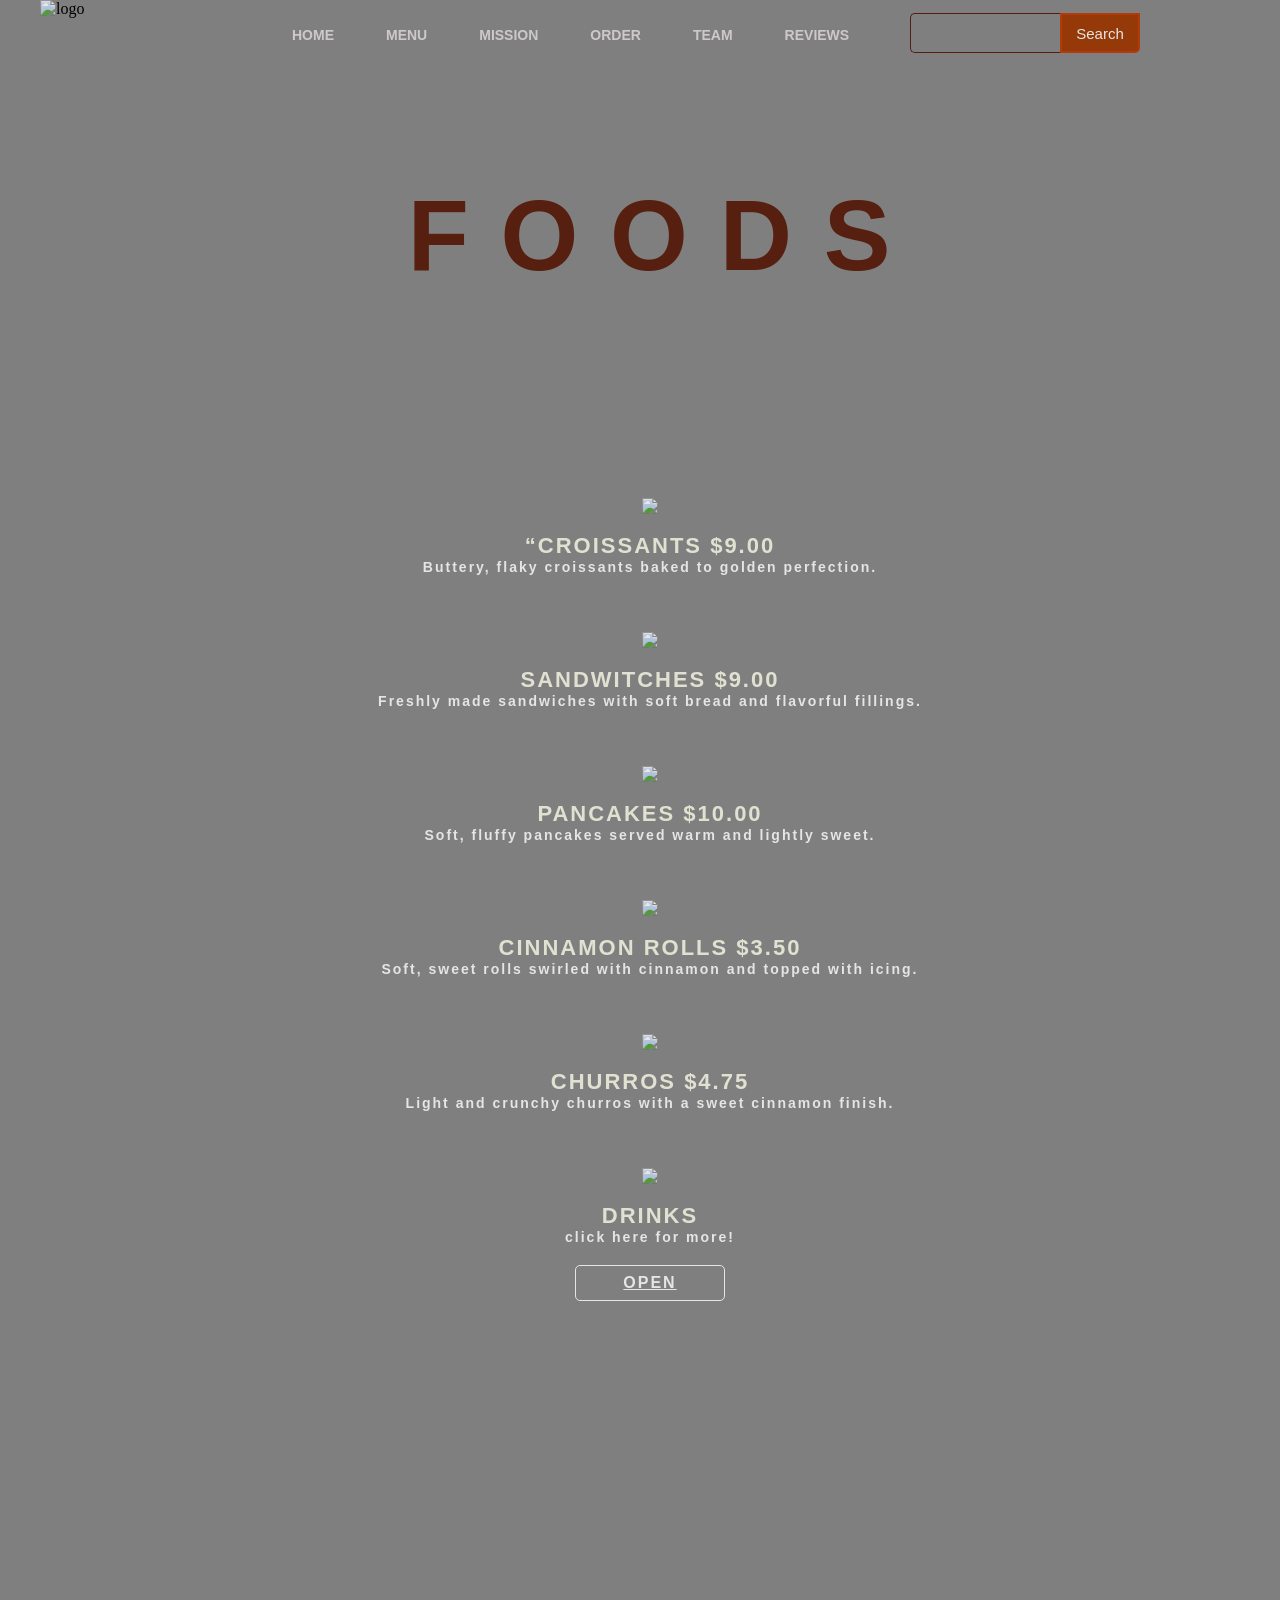
==== food.html @ 9c30cf4f "Add files via upload" ====
<!DOCTYPE html>
<html lang="en">
<head>
    <meta charset="UTF-8">
    <meta name="viewport" content="width=device-width, initial-scale=1.0">
    <title>StudySip Café</title>
    <link rel="stylesheet" href="food.css">
</head>
<body>
     <div class="main">
        <div class="navbar">
            <div class="icon">
                <img src="Pictures/d9579e78-112c-4f44-8ad8-3a4a88b590af_removalai_preview.png" alt="logo" width="160">
    
            </div>
            <div class="menu">
                <ul>
                    <li><a href="http://127.0.0.1:3000/home.html">HOME</a></li>
                    <li><a href="http://127.0.0.1:3000/menu.html">MENU</a></li>
                    <li><a href="http://127.0.0.1:3000/mission.html"> MISSION</a></li>
                    <li><a href="http://127.0.0.1:3000/order.html">ORDER</a></li>
                    <li><a href="http://127.0.0.1:3000/team.html">TEAM</a></li>
                    <li><a href="http://127.0.0.1:3000/reviews.html">REVIEWS</a></li>
                </ul>
            </div>

            <div class="search">
                <input class="srch" type="search" name="">
                <a href="http://127.0.0.1:3002/c:/Users/User1/Downloads/home/home.html"> <button class="btn">Search</button></a>
            </div>
               <div class="menu_section layout_padding">
               <div class="container">
                  <div class="row">
                     <div class="col-md-12">
                        <div class="content">
                            <h1> <p></p><span>F O O D S</span><h1>
               <div class="menu_section_2">
                  <div id="main_slider" class="carousel slide" data-ride="carousel">
                     <div class="carousel-inner">
                        <div class="carousel-item active">
                           <div class="container-fluid">
                              <div class="row">
                                 <div class="col-lg-3 col-md-6">
                                    <div class="menu_img"><img src="Pictures/cros.jpg"></div>
                                    <div class="menu_box">
                                       <h3 class="types_text">“CROISSANTS $9.00</h3>
                                       <p class="looking_text">Buttery, flaky croissants baked to golden perfection. </p>
                                 </div>
                                 <div class="col-lg-3 col-md-6">
                                    <div class="menu_img"><img src="Pictures/sand.jpg"></div>
                                    <div class="menu_box">
                                       <h3 class="types_text">SANDWITCHES $9.00</h3>
                                       <p class="looking_text">Freshly made sandwiches with soft bread and flavorful fillings.</p>
                                 </div>
                                 <div class="col-lg-3 col-md-6">
                                    <div class="menu_img"><img src="Pictures/pank.jpg"></div>
                                    <div class="menu_box">
                                       <h3 class="types_text">PANCAKES $10.00</h3>
                                       <p class="looking_text">Soft, fluffy pancakes served warm and lightly sweet.</p>
                              </div>
                            
                              <div class="col-lg-3 col-md-6">
                                    <div class="menu_img"><img src="Pictures/cina.jpg"></div>
                                    <div class="menu_box">
                                       <h3 class="types_text">CINNAMON ROLLS $3.50</h3>
                                       <p class="looking_text">Soft, sweet rolls swirled with cinnamon and topped with icing.</p>
                              </div>
                             <div class="col-lg-3 col-md-6">
                                    <div class="menu_img"><img src="Pictures/churrotwo.jpg"></div>
                                    <div class="menu_box">
                                       <h3 class="types_text">CHURROS $4.75</h3>
                                       <p class="looking_text">Light and crunchy churros with a sweet cinnamon finish.</p>
                              </div>
                           </div>
                        </div>
                         <div class="carousel-item">
                           <div class="container-fluid">
                              <div class="row">
                                 <div class="col-lg-3 col-md-6">
                                    <div class="menu_img"><img src="Pictures/matcha.jpg"></div>
                                    <div class="menu_box">
                                       <h3 class="types_text">DRINKS</h3>
                                       <p class="looking_text">click here for more!</p>
                                       <div class="read_bt"><a href="http://127.0.0.1:3000/menu.html">OPEN</a></div>
                                    </div>
                              </div>
                           </div>
                        </div>
                     </div>
                     <a class="carousel-control-prev" href="#main_slider" role="button" data-slide="prev">
                     <i class="fa fa-arrow-left"></i>
                     </a>
                     <a class="carousel-control-next" href="#main_slider" role="button" data-slide="next">
                     <i class="fa fa-arrow-right"></i>
                     </a>
                  </div>
               </div>
            </div>
        </div>
    </div>
</body>
---- food.css ----
*{
    margin: 0;
    padding: 0;
}
body {
    background-image: url(Pictures/menuebackg.jpg);
    background-size: cover;
    background-position: center;
    background-repeat: no-repeat;
    background-attachment: fixed;
    filter: brightness(90%); 
}

.main{
    width: 100%;
    background: linear-gradient(to top, rgba(0,0,0,0.5)50%,rgba(0,0,0,0.5)50%);
    background-position: center;
    background-size: cover;
    height: 980vh;
}

.navbar{
    width: 1200px;
    height: 75px;
    margin: auto;
}

.icon{
    width: 200px;
    float: left;
    height: 70px;
}

.logo{
    color: #614935;
    font-size: 35px;
    font-family: Arial;
    padding-left: 20px;
    float: left;
    padding-top: 10px;
    margin-top: 5px
}

.menu{
    width: 400px;
    float: left;
    height: 70px;
}

ul{
    float: left;
    display: flex;
    justify-content: center;
    align-items: center;
}

ul li{
    list-style: none;
    margin-left: 52px;
    margin-top: 27px;
    font-size: 14px;
}

ul li a{
    text-decoration: none;
    color: #e4dfdf;
    font-family: 'Gill Sans', 'Gill Sans MT', Calibri, 'Trebuchet MS', sans-serif;
    font-weight: bold;
    transition: 0.4s ease-in-out;
}

ul li a:hover{
    color: #804d27;
}

.search{
    width: 230px;
    float: left;
    margin-left: 270px;
}

.srch{
    font-family: 'Times New Roman';
    width: 150px;
    height: 40px;
    background: transparent;
    border: 1px solid #5f1f12;
    margin-top: 13px;
    color: #b10b0b;
    border-right: none;
    font-size: 16px;
    float: left;
    padding: 10px;
    border-bottom-left-radius: 5px;
    border-top-left-radius: 5px;
}

.btn{
    width: 80px;
    height: 40px;
    background: #a53f08;
    border: 2px solid #c7410c;
    margin-top: 13px;
    color: #fff;
    font-size: 15px;
    border-bottom-right-radius: 5px;
    border-bottom-right-radius: 5px;
    transition: 0.2s ease;
    cursor: pointer;
}
.btn:hover{
    color: #000;
}

.btn:focus{
    outline: none;
}

.srch:focus{
    outline: none;
}

.content{
    width: 1200px;
    height: auto;
    margin: auto;
    color: #fff;
    position: relative;
    text-align: center;

}

.content .par{
    padding-left: 20px;
    padding-bottom: 25px;
    font-family: Arial;
    letter-spacing: 30px;
    line-height: 30px;
}

.content h1{
    font-family: Verdana, Geneva, Tahoma, sans-serif;
    font-size: 80px;
    padding-left: 20px;
    margin-top: 9%;
    letter-spacing: 2px;
}



.content .cn a{
    text-decoration: none;
    color: #000;
    transition: .3s ease;
}

.cn:hover{
    background-color: #fff;
}

.content span{
    color: #5f2211;
    font-size: 100px
}
::placeholder{
    color: #f1e5e5;
    font-family: Verdana, Geneva, Tahoma, sans-serif;
}
.menu_section {
    width: 100%;
    float: left;
}

.menu_taital {
    width: 100;
    float: center;
    font-size: 40px;
    color: #f0e7e7;
    text-transform: uppercase;
    text-align: center;
    font-weight: bold;
    padding-bottom: 0px;
}

.menu_section_2 {
    width: 100%;
    margin: 0 auto;
    text-align: center;
    padding-top: 40px;
}


.types_text {
    width: 100%;
    float: left;
    font-size: 22px;
    color: #fafae9;
    text-align: center;
    font-weight: bold;
}

.looking_text {
    width: 100%;
    float: center;
    font-size: 14px;
    color: #fefefd;
    text-align: center;
    margin: 0px;
}

.read_bt {
    width: 150px;
    margin: 0 auto;
    text-align: center;
    padding-top: 20px;
    display: flex;
}

.read_bt a {
    width: 100%;
    float: left;
    font-size: 16px;
    color: #fefefd;
    text-align: center;
    border-radius: 5px;
    border: 1px solid #fefefd;
    text-transform: uppercase;
    padding: 8px;
}

.read_bt a:hover {
    color: #fefefd;
    border: 1px solid #fefefd;
}
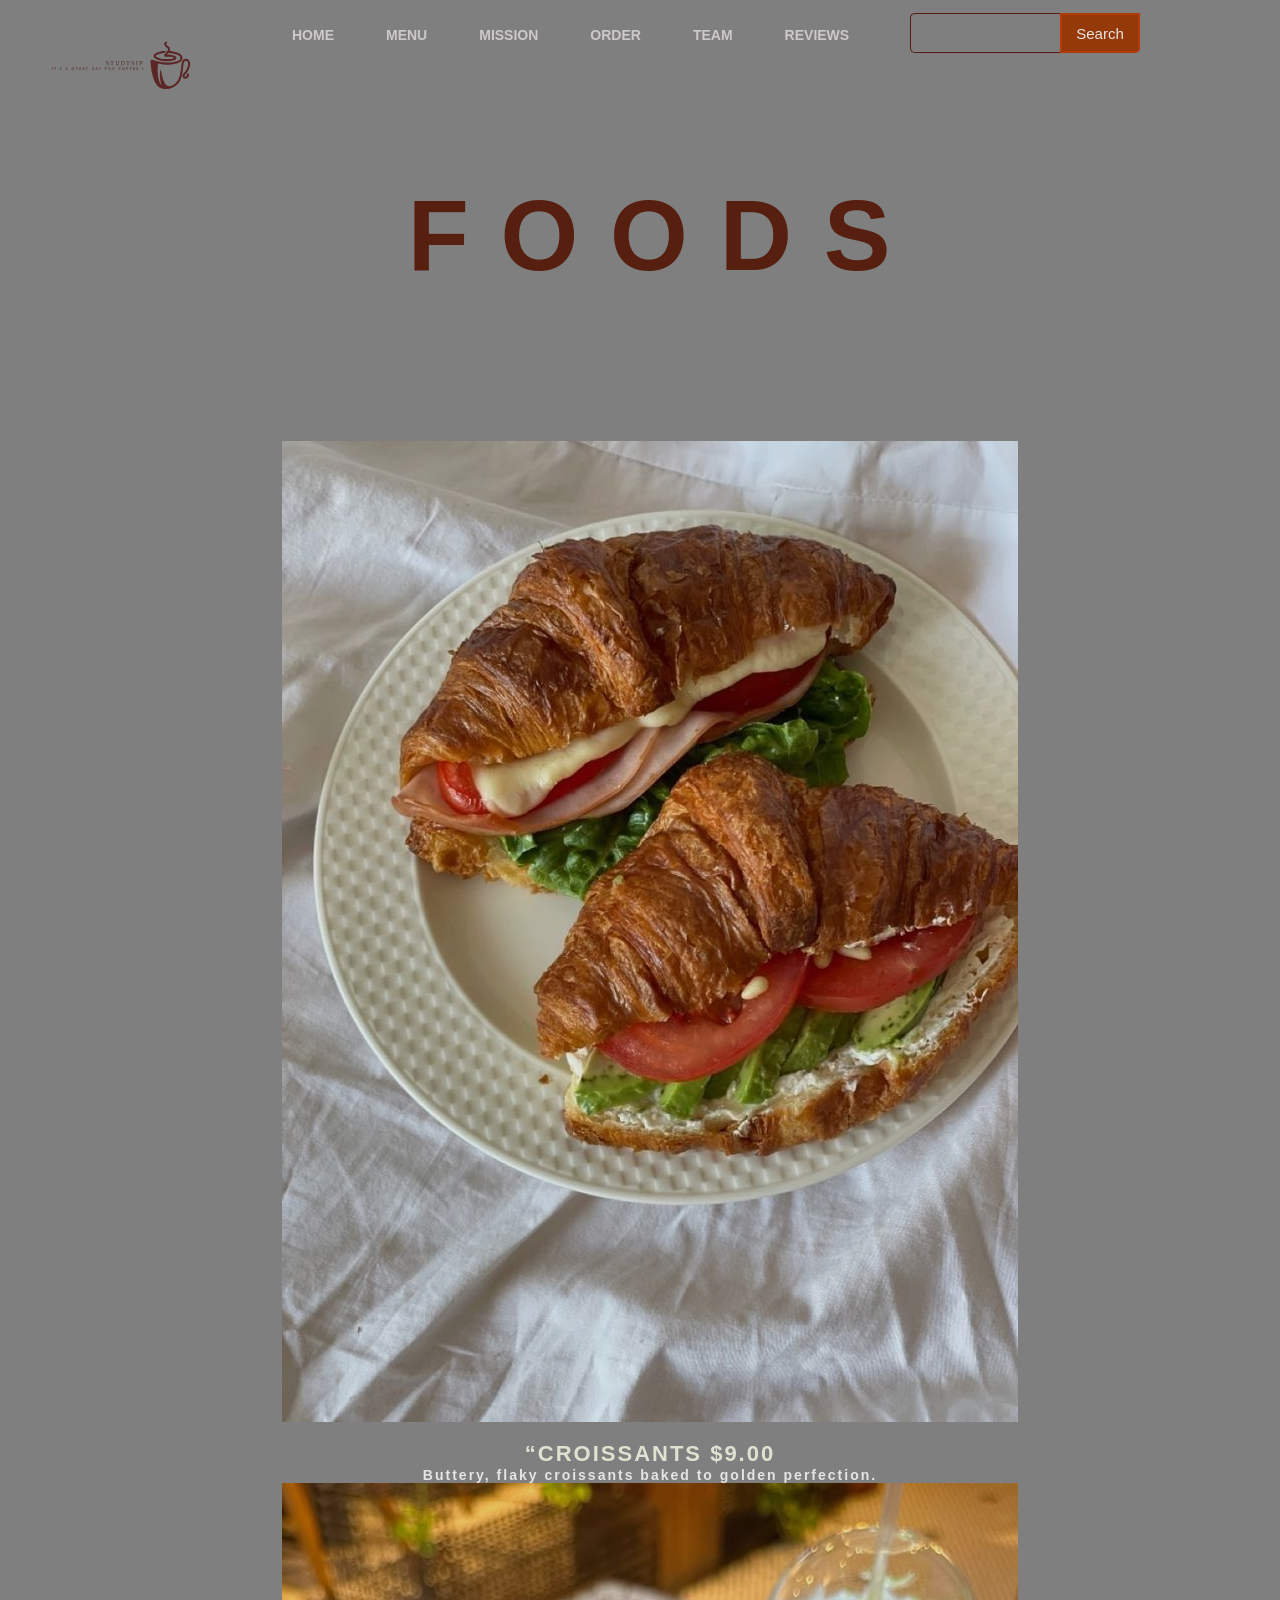
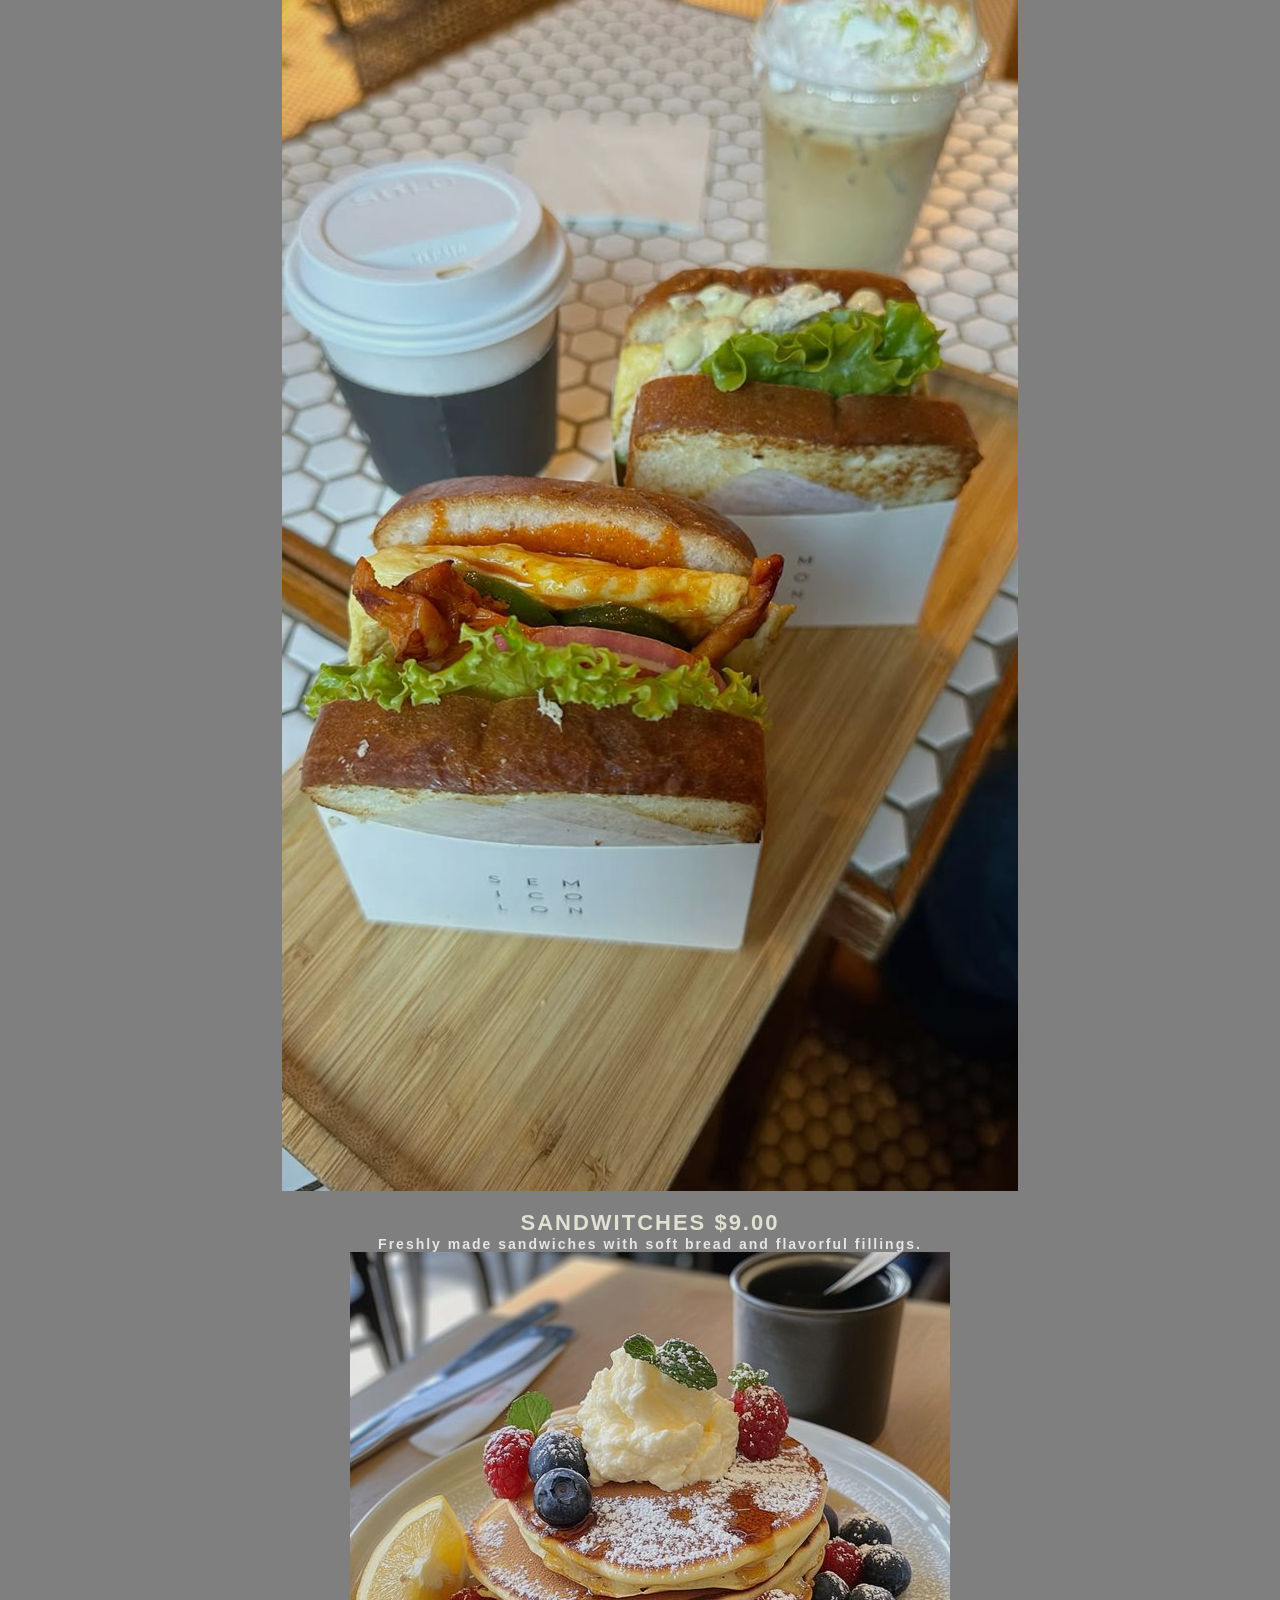
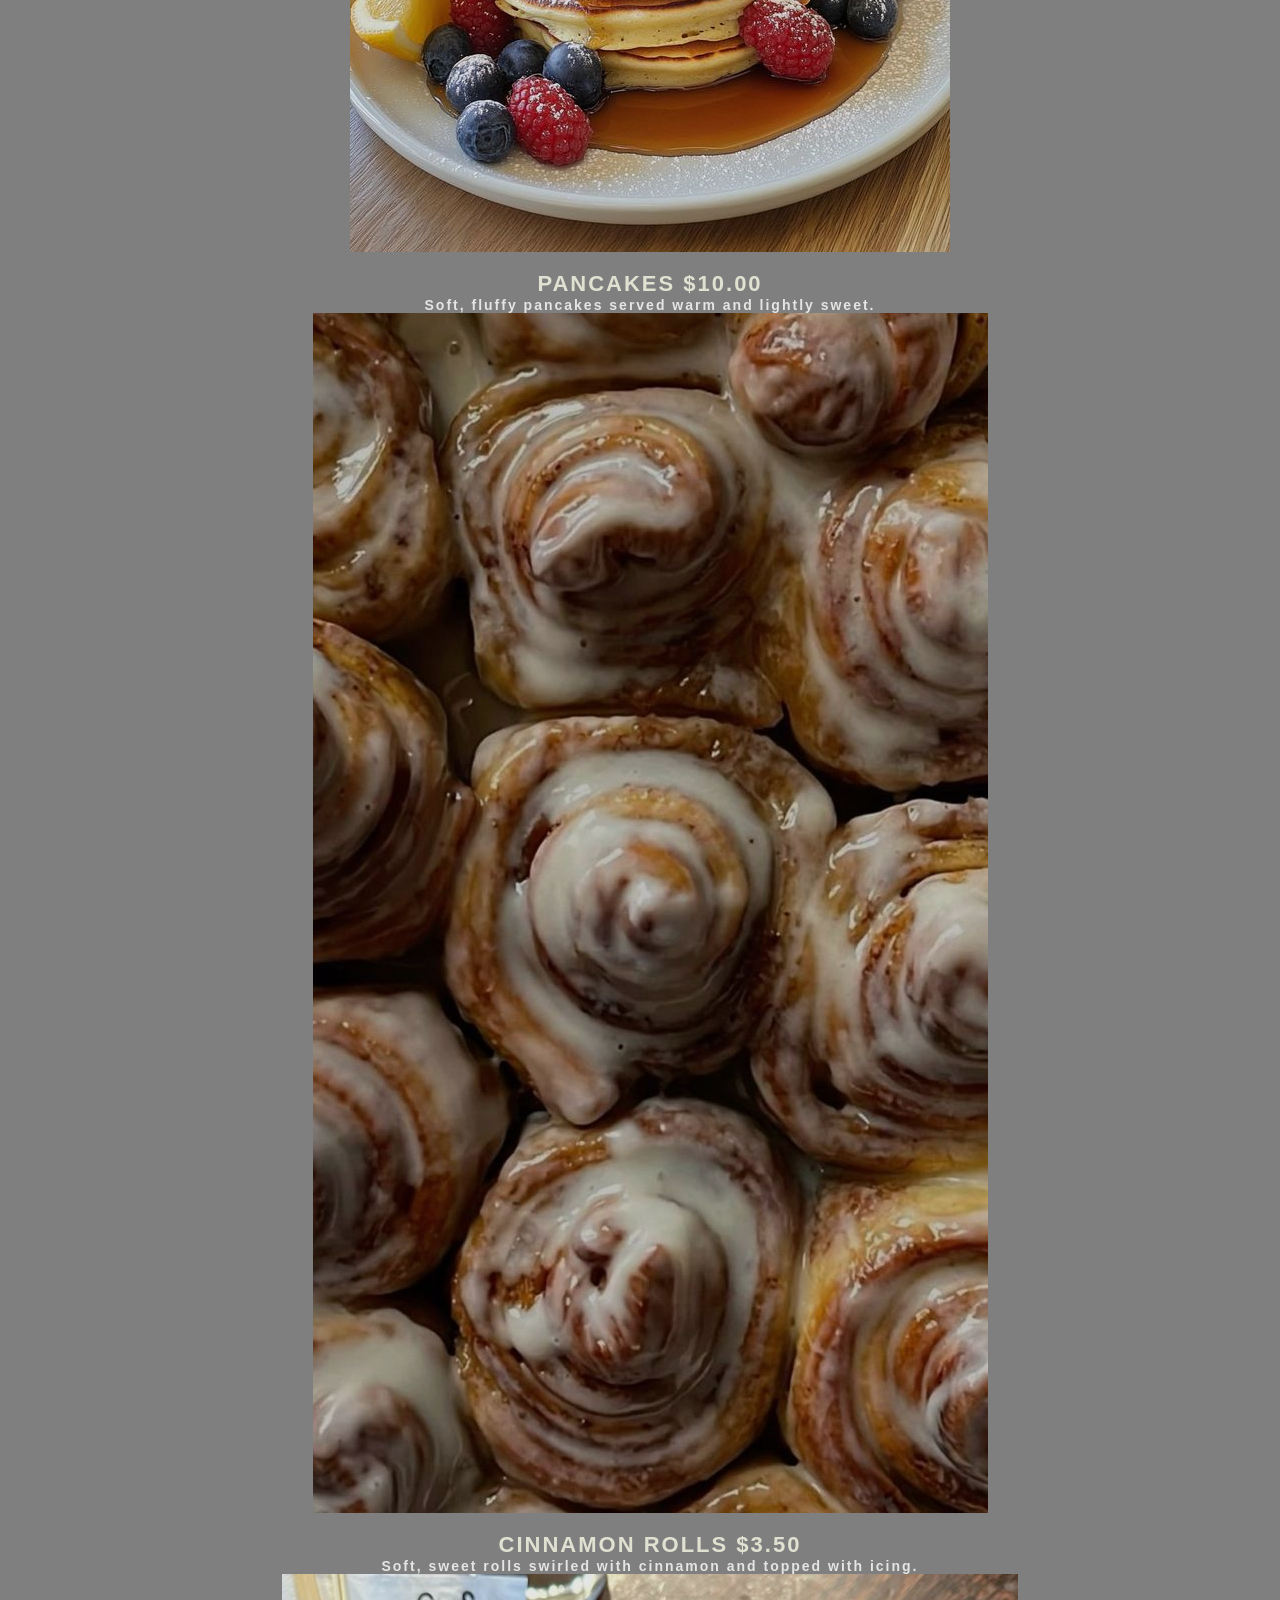
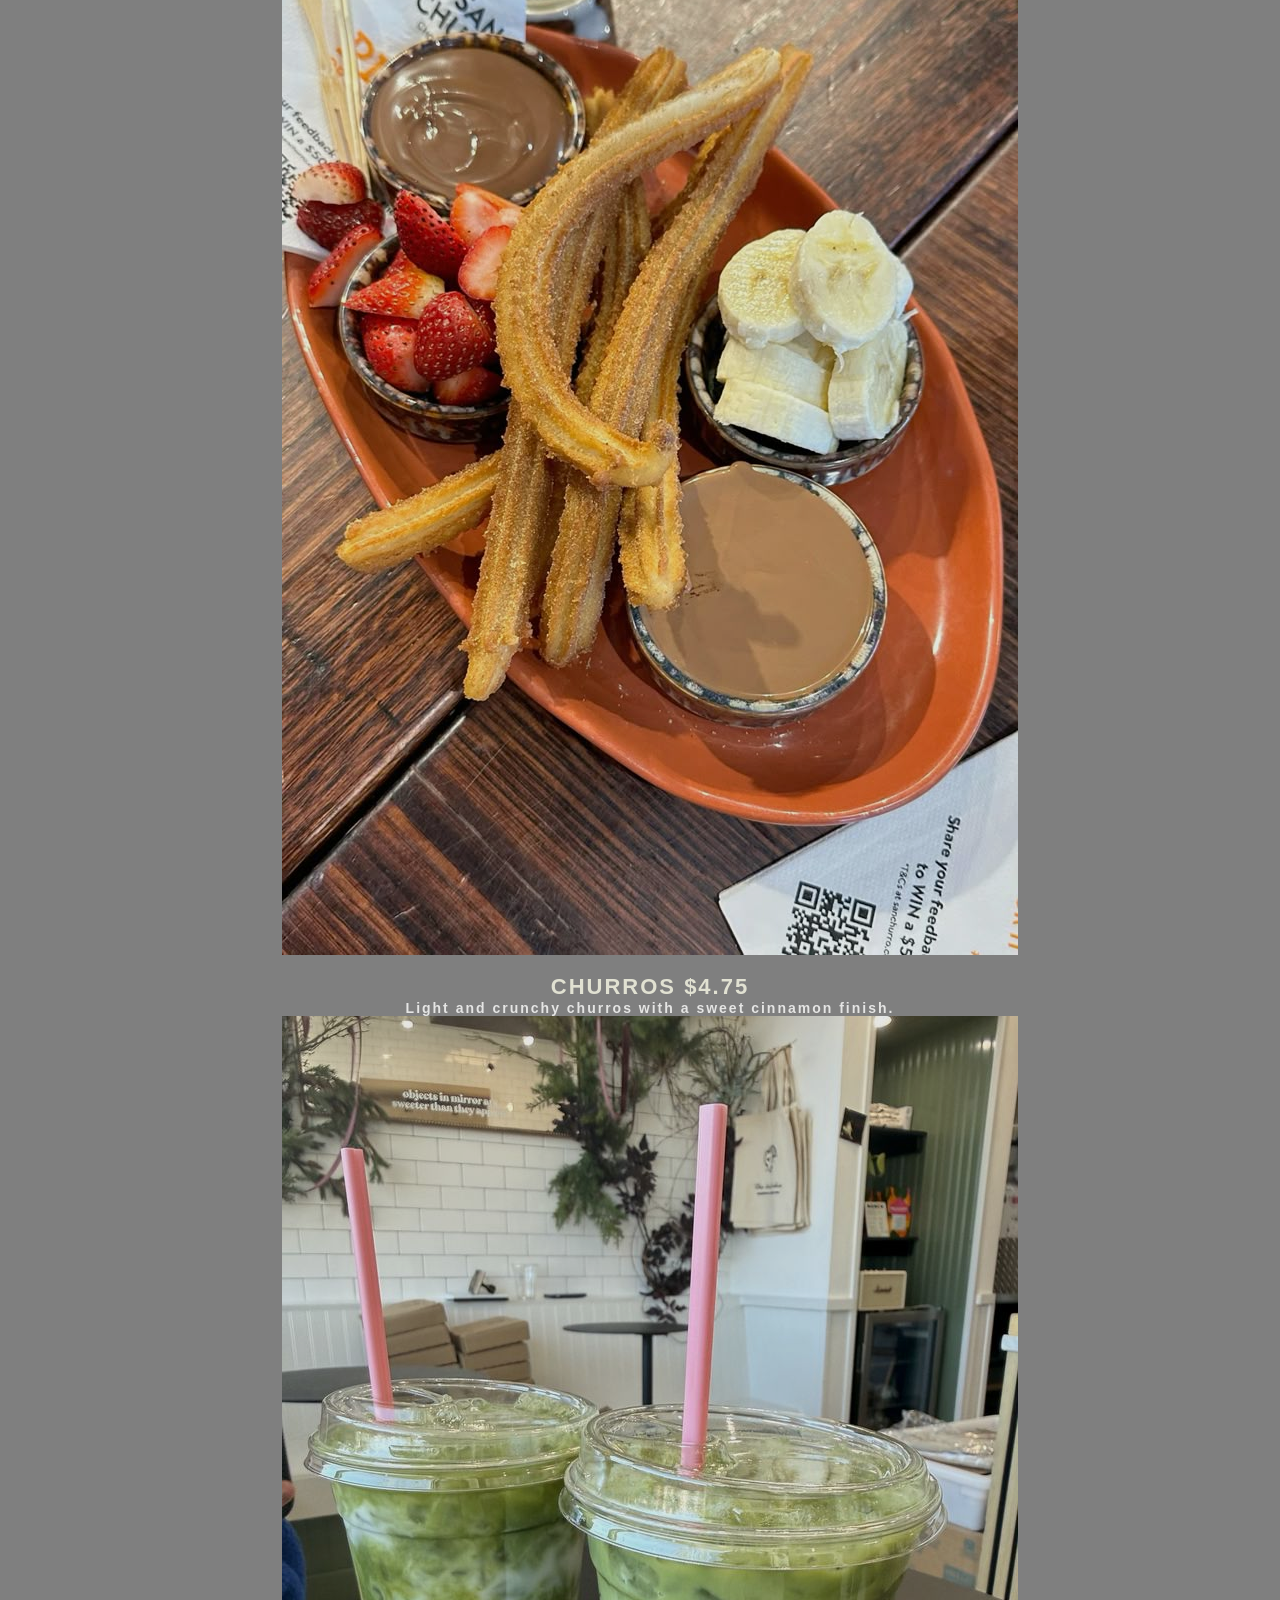
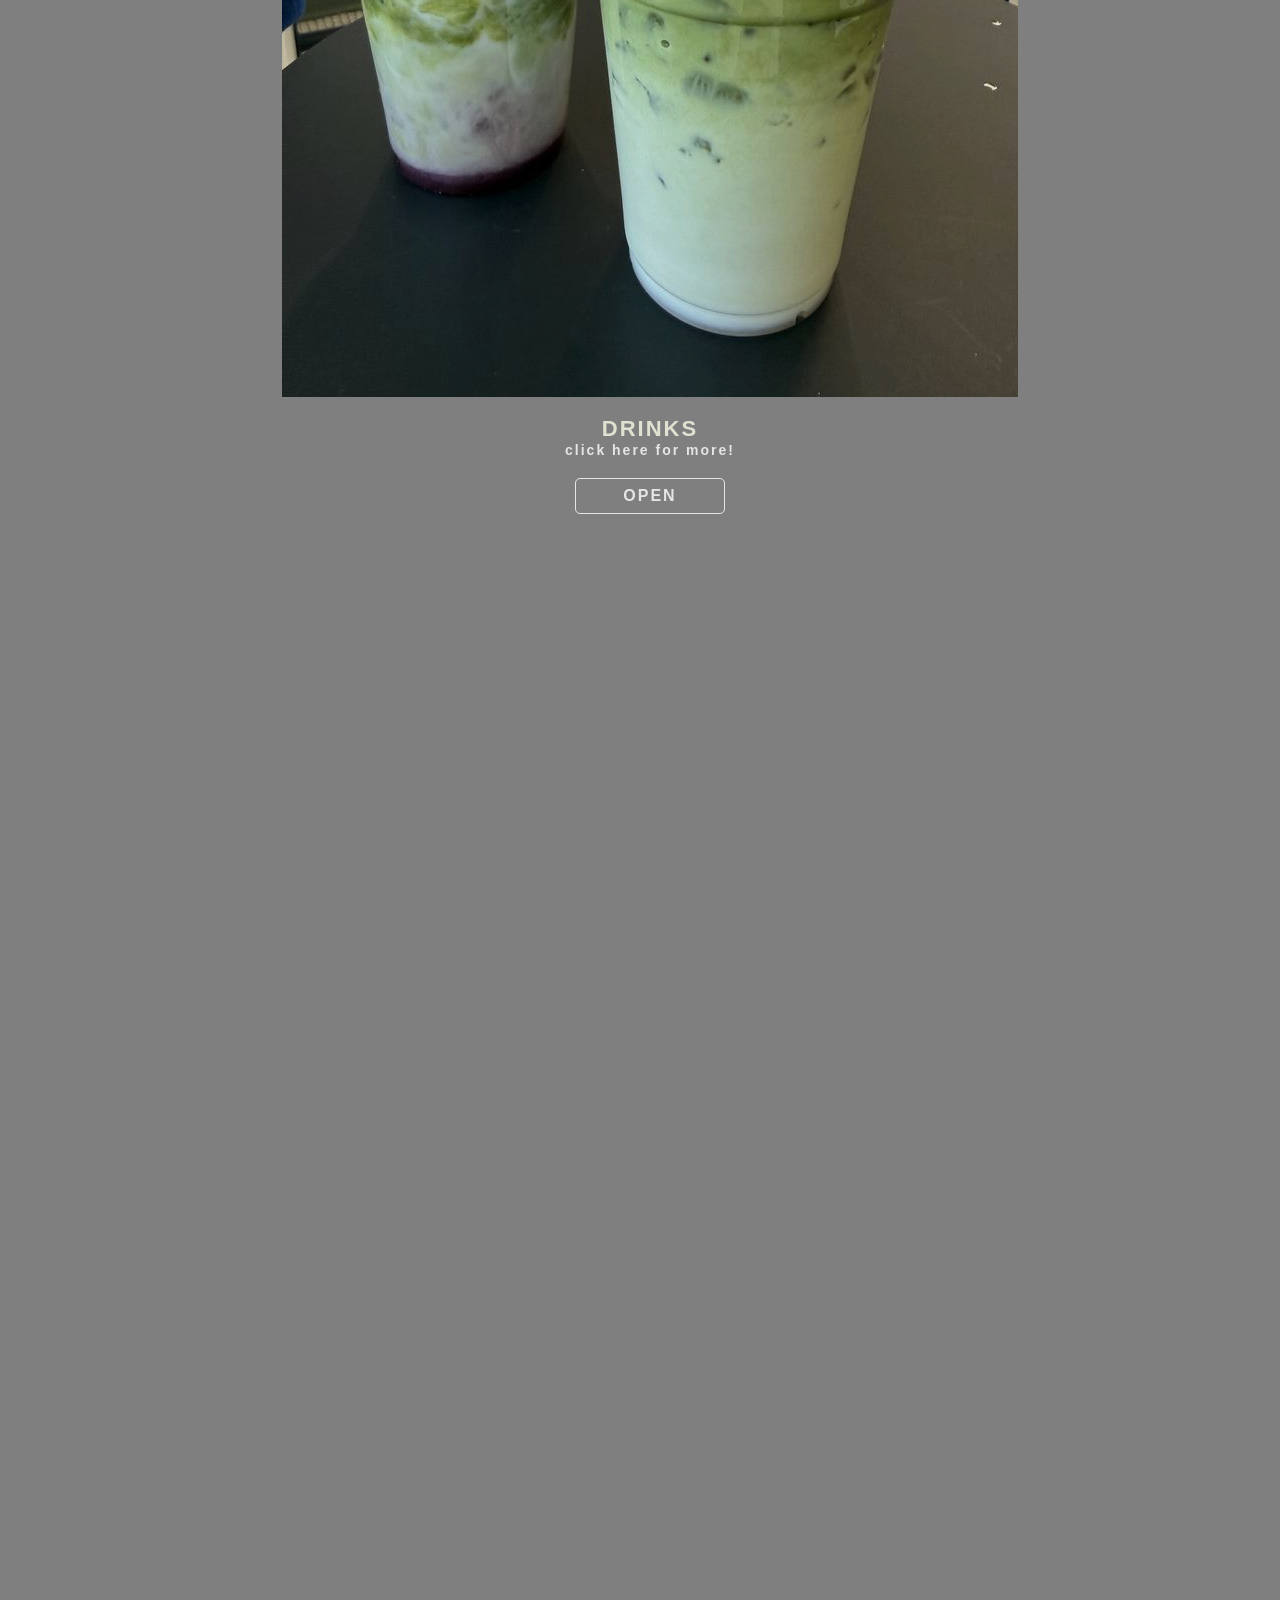
==== commit a2665045: "Change image paths and links to relative paths Updated image paths and links in food.html to use rel" ====
--- a/food.html
+++ b/food.html
@@ -10,23 +10,23 @@
      <div class="main">
         <div class="navbar">
             <div class="icon">
-                <img src="Pictures/d9579e78-112c-4f44-8ad8-3a4a88b590af_removalai_preview.png" alt="logo" width="160">
+                <img src="d9579e78-112c-4f44-8ad8-3a4a88b590af_removalai_preview.png" alt="logo" width="160">
     
             </div>
             <div class="menu">
                 <ul>
-                    <li><a href="http://127.0.0.1:3000/home.html">HOME</a></li>
-                    <li><a href="http://127.0.0.1:3000/menu.html">MENU</a></li>
-                    <li><a href="http://127.0.0.1:3000/mission.html"> MISSION</a></li>
-                    <li><a href="http://127.0.0.1:3000/order.html">ORDER</a></li>
-                    <li><a href="http://127.0.0.1:3000/team.html">TEAM</a></li>
-                    <li><a href="http://127.0.0.1:3000/reviews.html">REVIEWS</a></li>
+                    <li><a href="index.html">HOME</a></li>
+                    <li><a href="menu.html">MENU</a></li>
+                    <li><a href="mission.html"> MISSION</a></li>
+                    <li><a href="order.html">ORDER</a></li>
+                    <li><a href="team.html">TEAM</a></li>
+                    <li><a href="reviews.html">REVIEWS</a></li>
                 </ul>
             </div>
 
             <div class="search">
                 <input class="srch" type="search" name="">
-                <a href="http://127.0.0.1:3002/c:/Users/User1/Downloads/home/home.html"> <button class="btn">Search</button></a>
+                <a href="index.html"> <button class="btn">Search</button></a>
             </div>
                <div class="menu_section layout_padding">
                <div class="container">
@@ -41,32 +41,32 @@
                            <div class="container-fluid">
                               <div class="row">
                                  <div class="col-lg-3 col-md-6">
-                                    <div class="menu_img"><img src="Pictures/cros.jpg"></div>
+                                    <div class="menu_img"><img src="cros.jpg"></div>
                                     <div class="menu_box">
                                        <h3 class="types_text">“CROISSANTS $9.00</h3>
                                        <p class="looking_text">Buttery, flaky croissants baked to golden perfection. </p>
                                  </div>
                                  <div class="col-lg-3 col-md-6">
-                                    <div class="menu_img"><img src="Pictures/sand.jpg"></div>
+                                    <div class="menu_img"><img src="sand.jpg"></div>
                                     <div class="menu_box">
                                        <h3 class="types_text">SANDWITCHES $9.00</h3>
                                        <p class="looking_text">Freshly made sandwiches with soft bread and flavorful fillings.</p>
                                  </div>
                                  <div class="col-lg-3 col-md-6">
-                                    <div class="menu_img"><img src="Pictures/pank.jpg"></div>
+                                    <div class="menu_img"><img src="pank.jpg"></div>
                                     <div class="menu_box">
                                        <h3 class="types_text">PANCAKES $10.00</h3>
                                        <p class="looking_text">Soft, fluffy pancakes served warm and lightly sweet.</p>
                               </div>
                             
                               <div class="col-lg-3 col-md-6">
-                                    <div class="menu_img"><img src="Pictures/cina.jpg"></div>
+                                    <div class="menu_img"><img src="cina.jpg"></div>
                                     <div class="menu_box">
                                        <h3 class="types_text">CINNAMON ROLLS $3.50</h3>
                                        <p class="looking_text">Soft, sweet rolls swirled with cinnamon and topped with icing.</p>
                               </div>
                              <div class="col-lg-3 col-md-6">
-                                    <div class="menu_img"><img src="Pictures/churrotwo.jpg"></div>
+                                    <div class="menu_img"><img src="churrotwo.jpg"></div>
                                     <div class="menu_box">
                                        <h3 class="types_text">CHURROS $4.75</h3>
                                        <p class="looking_text">Light and crunchy churros with a sweet cinnamon finish.</p>
@@ -77,11 +77,11 @@
                            <div class="container-fluid">
                               <div class="row">
                                  <div class="col-lg-3 col-md-6">
-                                    <div class="menu_img"><img src="Pictures/matcha.jpg"></div>
+                                    <div class="menu_img"><img src="matcha.jpg"></div>
                                     <div class="menu_box">
                                        <h3 class="types_text">DRINKS</h3>
                                        <p class="looking_text">click here for more!</p>
-                                       <div class="read_bt"><a href="http://127.0.0.1:3000/menu.html">OPEN</a></div>
+                                       <div class="read_bt"><a "menu.html">OPEN</a></div>
                                     </div>
                               </div>
                            </div>
@@ -98,4 +98,4 @@
             </div>
         </div>
     </div>
-</body>+</body>
